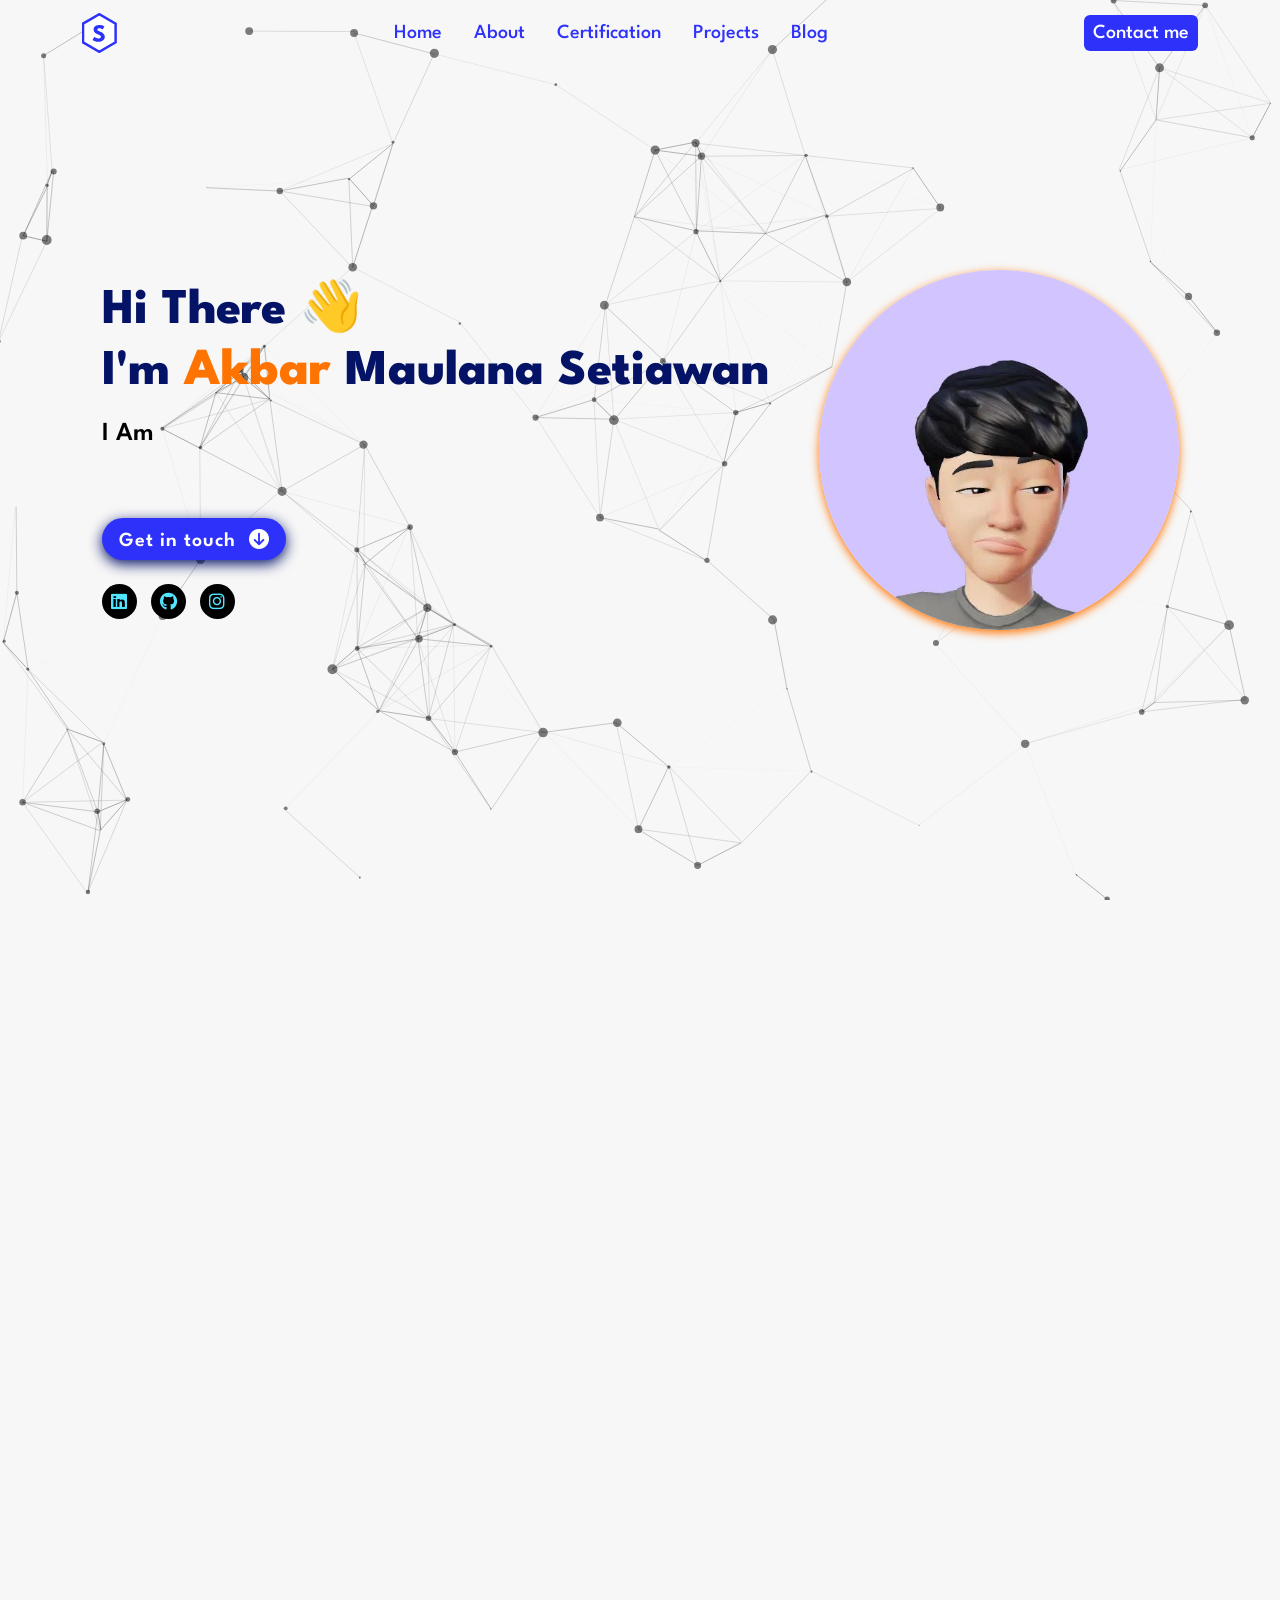
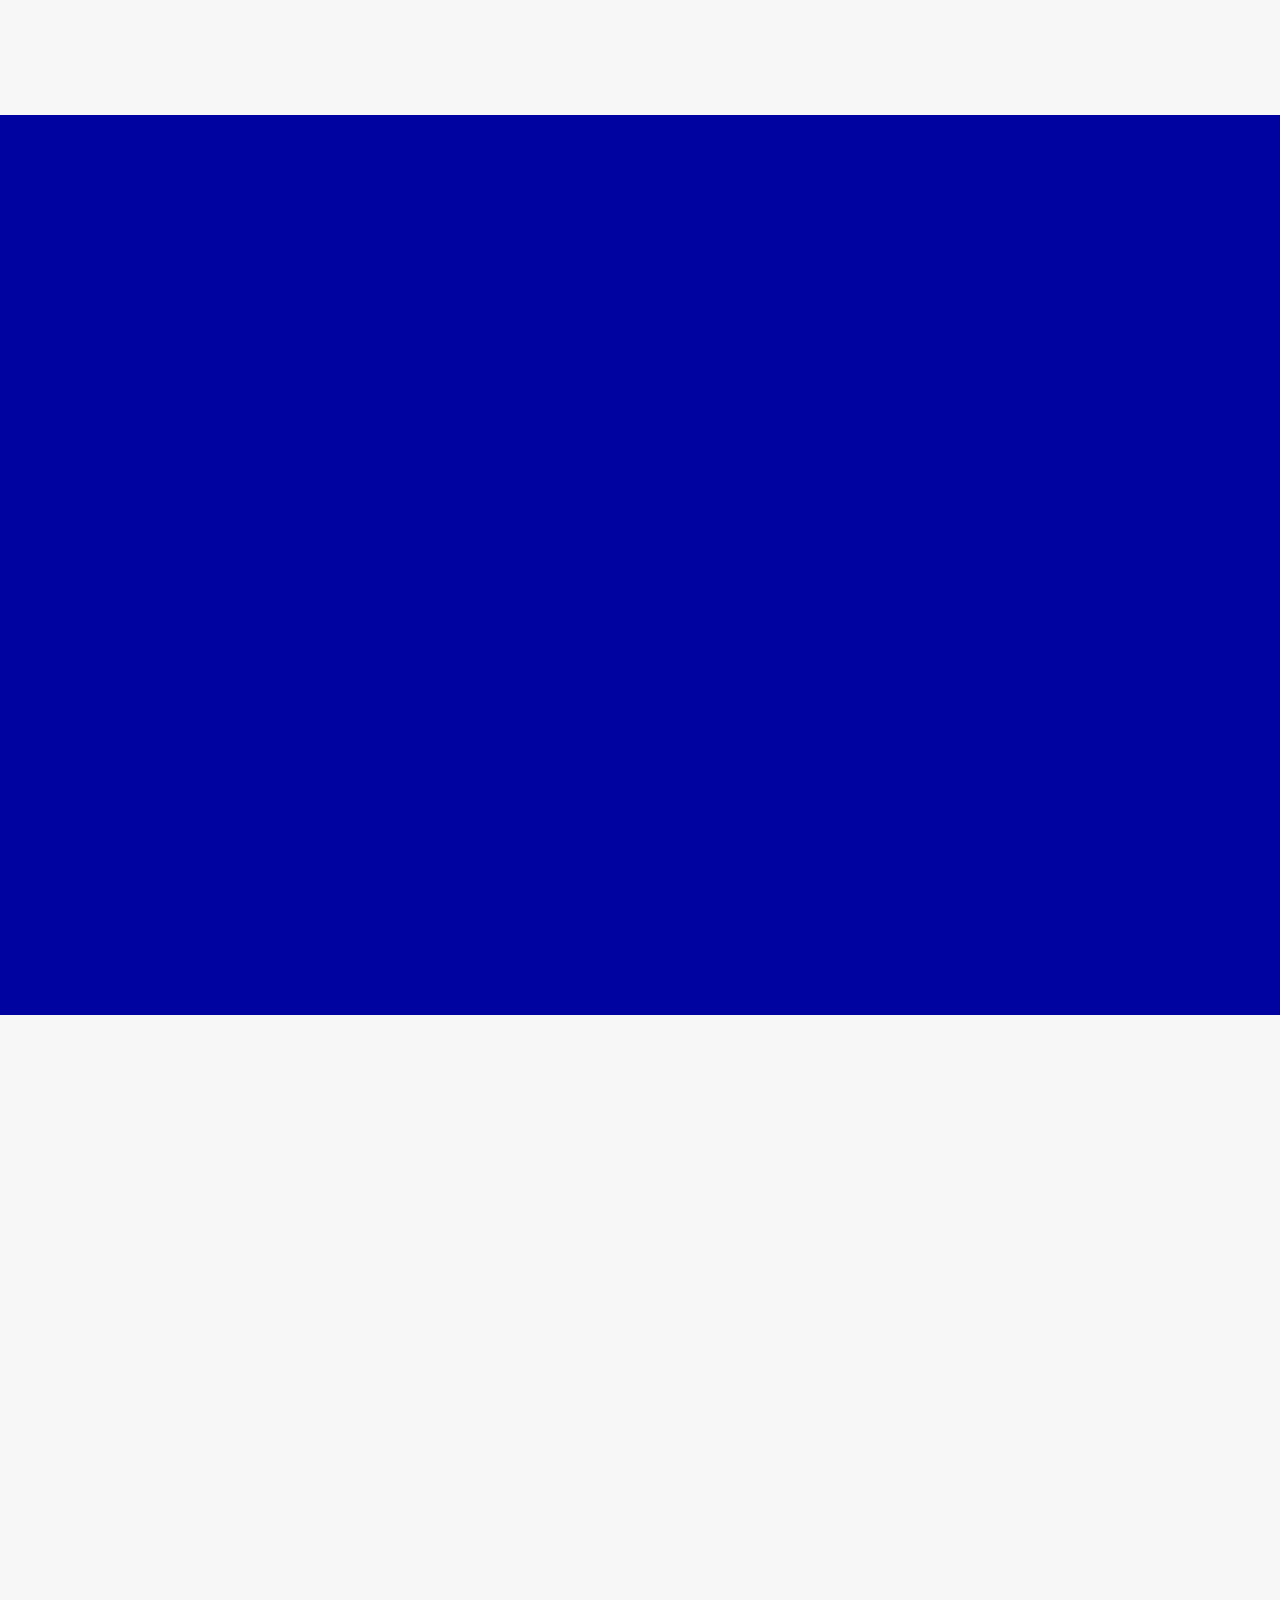
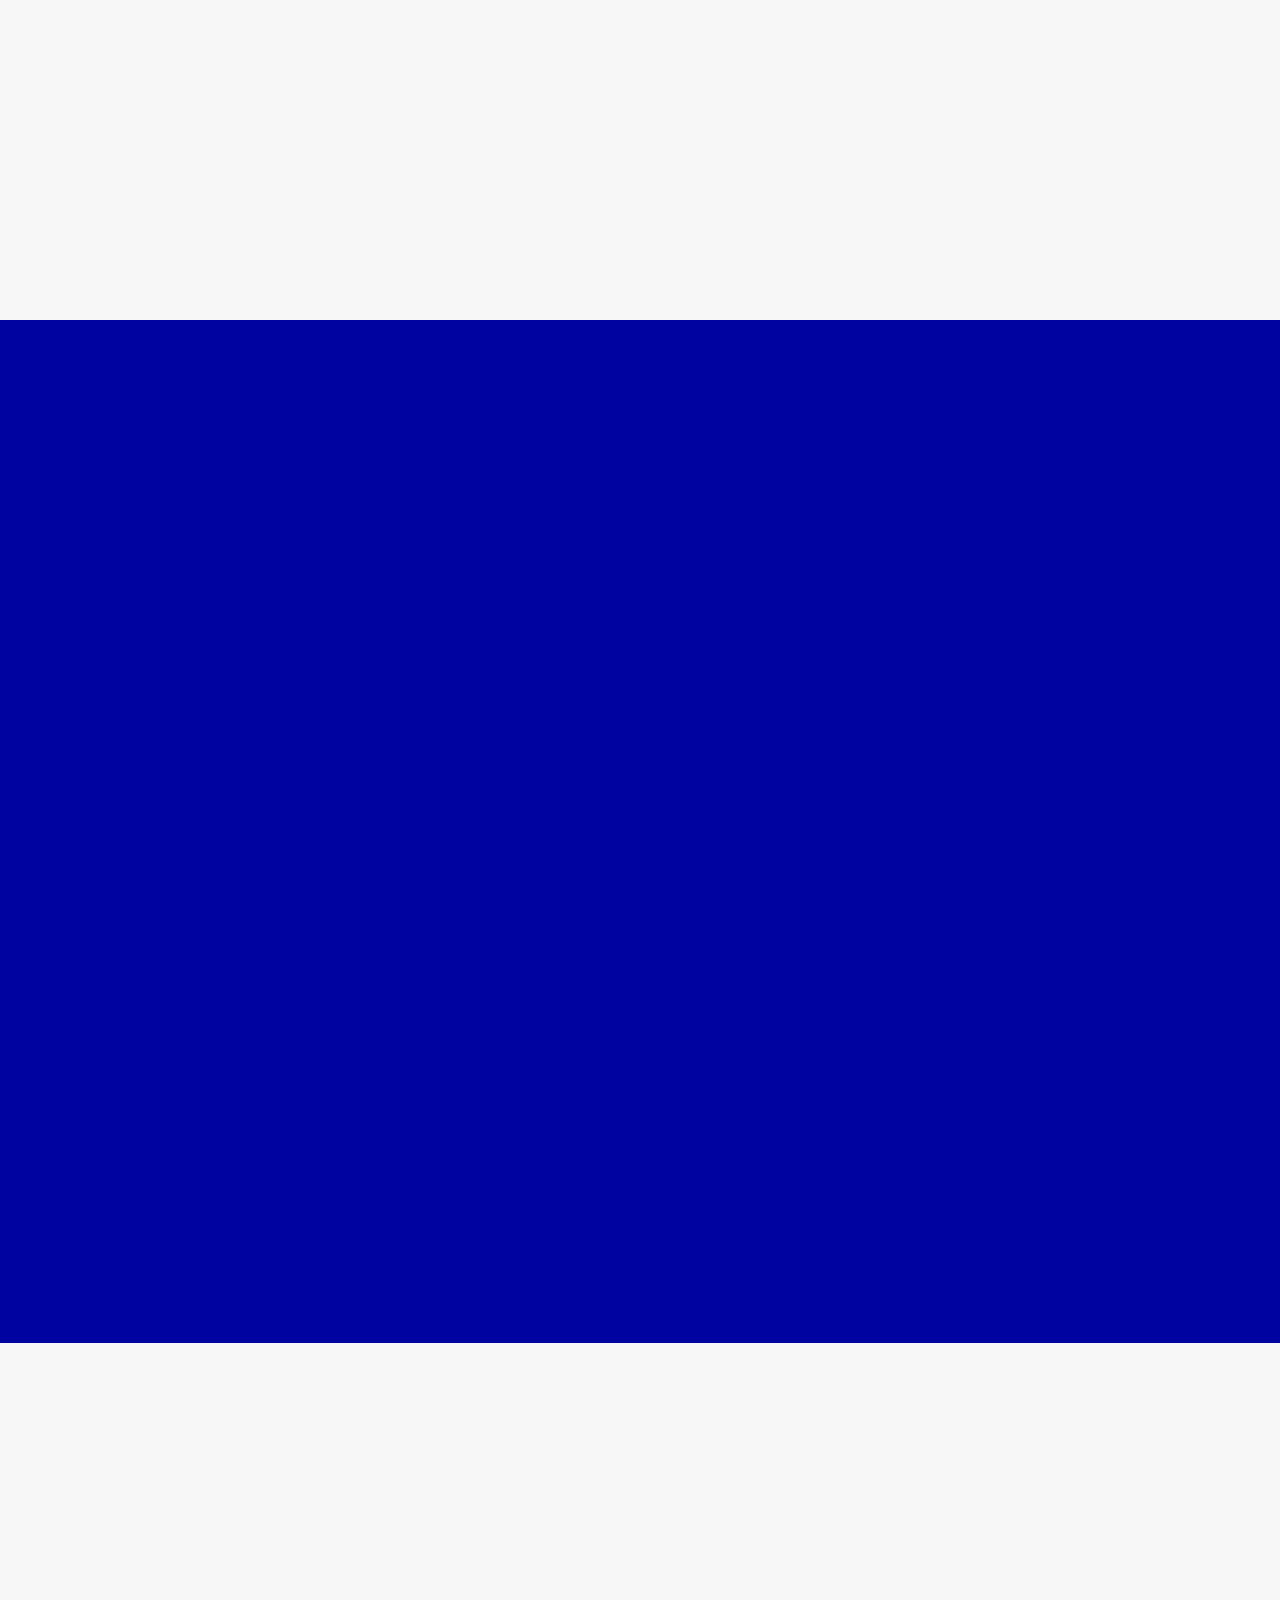
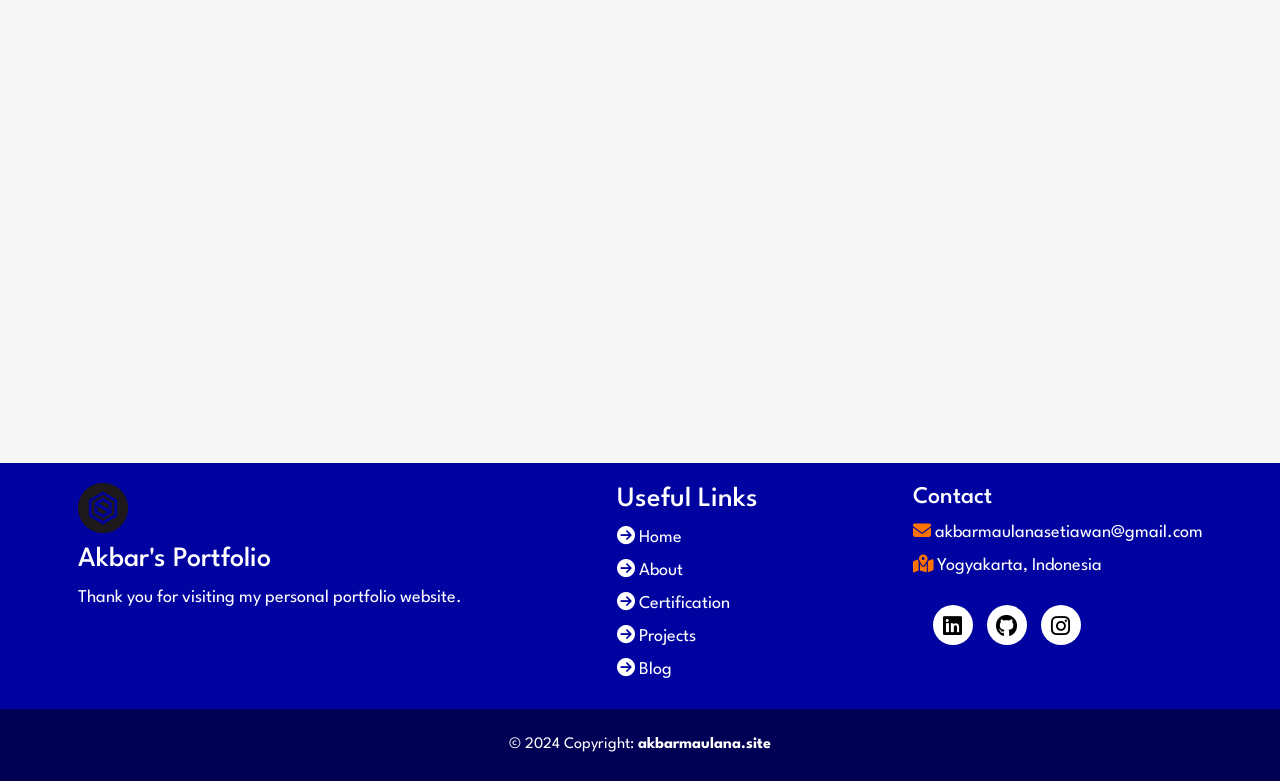
==== index.html @ 5c28ae02 "Add files via upload" ====
<!DOCTYPE html>
<html lang="en">
    <head>
        <meta charset="utf-8"/>
        <meta name="viewport" content="width=device-width, initial-scale=1"/>
        <meta
            name="keywords"
            content="AkbarStar, Akbar Maulana Setiawan, Akbar, portfolio, personal portfolio, portfolio design, portfolio website"/>
        <meta
            name="description"
            content="Welcome to Akbar's Portfolio. Front-End Web Developer, Back-End Web Developer, and Content Creator"/>
        <link
            href="https://cdn.jsdelivr.net/npm/bootstrap@5.3.0-alpha1/dist/css/bootstrap.min.css"
            rel="stylesheet"
            integrity="sha384-GLhlTQ8iRABdZLl6O3oVMWSktQOp6b7In1Zl3/Jr59b6EGGoI1aFkw7cmDA6j6gD"
            crossorigin="anonymous"/>
        <link rel="stylesheet" href="style.css"/>
        <link
            rel="stylesheet"
            href="https://cdnjs.cloudflare.com/ajax/libs/font-awesome/6.2.1/css/all.min.css"
            integrity="sha512-MV7K8+y+gLIBoVD59lQIYicR65iaqukzvf/nwasF0nqhPay5w/9lJmVM2hMDcnK1OnMGCdVK+iQrJ7lzPJQd1w=="
            crossorigin="anonymous"
            referrerpolicy="no-referrer"/>
        <link rel="stylesheet" href="https://unpkg.com/aos@next/dist/aos.css"/>
        <link id="favicon" rel="shortcut icon" href="./assets/img/sdcicon.svg"/>
        <title>Akbar Maulana Setiawan</title>
    </head>
    <body class="click-trigger">
        <nav
            class="navbar d-flex w-100 position-fixed navbar-expand-lg navbar-light bg-transparent">
            <div class="container">
                <a class="navbar-brand" href="">
                    <svg
                        id="icon-bg"
                        width="40"
                        height="40"
                        viewbox="0 0 486 486"
                        xmlns="http://www.w3.org/2000/svg">
                        <path
                            id="icon-st"
                            d="M12.5 128.717L210.444 14.4338L408.388 128.717V357.283L210.444 471.566L12.5 357.283V128.717Z"
                            stroke="#2D31FA"
                            stroke-width="30"/>
                        <path
                            id="icon-s"
                            d="M207.6 144.4C219.9 144.4 230.65 145.75 239.85 148.45C249.05 151.15 256.45 154 262.05 157C267.65 160 271.05 162 272.25 163L250.65 199.15C249.05 197.95 246.3 196.2 242.4 193.9C238.6 191.6 234.05 189.55 228.75 187.75C223.55 185.95 218.1 185.05 212.4 185.05C204.7 185.05 198.45 186.45 193.65 189.25C188.95 191.95 186.6 196 186.6 201.4C186.6 205.1 187.85 208.45 190.35 211.45C192.95 214.35 196.85 217.15 202.05 219.85C207.35 222.45 214.05 225.3 222.15 228.4C229.55 231.1 236.5 234.3 243 238C249.5 241.7 255.2 246.1 260.1 251.2C265.1 256.2 269.05 262 271.95 268.6C274.85 275.2 276.3 282.7 276.3 291.1C276.3 301.1 274.25 309.8 270.15 317.2C266.05 324.5 260.45 330.55 253.35 335.35C246.35 340.15 238.35 343.7 229.35 346C220.45 348.4 211.2 349.6 201.6 349.6C188 349.6 175.8 348.05 165 344.95C154.3 341.85 145.65 338.5 139.05 334.9C132.45 331.3 128.5 328.9 127.2 327.7L149.55 290.05C150.75 290.95 153.05 292.4 156.45 294.4C159.95 296.4 164.2 298.5 169.2 300.7C174.2 302.8 179.5 304.6 185.1 306.1C190.8 307.6 196.4 308.35 201.9 308.35C211.1 308.35 218 306.6 222.6 303.1C227.2 299.5 229.5 294.8 229.5 289C229.5 284.7 228.05 280.85 225.15 277.45C222.25 274.05 217.9 270.85 212.1 267.85C206.3 264.75 199.05 261.5 190.35 258.1C181.65 254.6 173.5 250.35 165.9 245.35C158.4 240.35 152.3 234.1 147.6 226.6C142.9 219.1 140.55 209.8 140.55 198.7C140.55 187.6 143.65 178 149.85 169.9C156.15 161.7 164.4 155.4 174.6 151C184.9 146.6 195.9 144.4 207.6 144.4Z"
                            fill="#2D31FA"/>
                    </svg>
                </a>

                <button
                    class="navbar-toggler position-relative collapsed"
                    type="button"
                    data-bs-toggle="collapse"
                    data-bs-target="#navbarNav"
                    aria-controls="navbarNav"
                    aria-expanded="false"
                    aria-label="Toggle navigation">
                    <span class="toggler-icon d-block top-bar"></span>
                    <span class="toggler-icon d-block middle-bar"></span>
                    <span class="toggler-icon d-block bottom-bar"></span>
                </button>
                <div class="collapse navbar-collapse" id="navbarNav">
                    <ul class="navbar-nav mx-auto">
                        <li class="nav-item mx-2">
                            <a class="nav-link" href="#home">Home</a>
                        </li>
                        <li class="nav-item mx-2">
                            <a class="nav-link" href="#about">About</a>
                        </li>
                        <li class="nav-item mx-2">
                            <a class="nav-link" href="#certification">Certification</a>
                        </li>
                        <li class="nav-item mx-2">
                            <a class="nav-link" href="#project">Projects</a>
                        </li>
                        <li class="nav-item mx-2">
                            <a class="nav-link" target="_blank" href="https://blog.akbarmaulana.site">Blog</a >
                        </li>
                    </ul>
                    <form>
                        <a
                            class="btn"
                            href="mailto:akbarmaulanasetiawan@gmail.com"
                            rel="noopener noreferrer"
                            target="_blank"
                            type="button">Contact me</a>
                    </form>
                </div>
            </div>
        </nav>

        <section class="home d-flex position-relative align-items-center justify-content-center" id="home">
            <div id="particles-js" class="position-absolute"></div>
            <div class="content d-flex flex-wrap flex-row">
                <div class="intro">
                    <h2>
                        Hi There 👋<br/>
                        I'm
                        <span>Akbar</span>
                        Maulana Setiawan
                    </h2>
                    <p>I Am
                        <span class="typing-text"></span></p>
                    <a href="#contact" class="btn mt-5 mb-0">
                        <span>Get in touch</span>
                        <i class="fas fa-arrow-circle-down"></i>
                    </a>
                    <div class="socials mt-4 position-relative">
                        <ul class="social-icons my-0 px-0">
                            <li class="d-inline-block">
                                <a
                                    class="linkedin d-inline-block"
                                    aria-label="LinkedIn"
                                    href="https://youtube.com/@gamingakbar9125?si=6J8LhpFQAC83Gn1B"
                                    target="_blank">
                                    <i class="fab fa-linkedin"></i>
                                </a>
                            </li>
                            <li class="d-inline-block">
                                <a
                                    class="github d-inline-block"
                                    aria-label="GitHub"
                                    href="https://github.com/Akbar-cuy"
                                    target="_blank">
                                    <i class="fab fa-github"></i>
                                </a>
                            </li>
                            <li class="d-inline-block">
                                <a
                                    class="instagram d-inline-block"
                                    aria-label="Instagram"
                                    href="https://www.instagram.com/akbarrr_31?igsh=NGNxaDczZTZqejBo&utm_source=qr"
                                    target="_blank">
                                    <i class="fab fa-instagram"></i>
                                </a>
                            </li>
                        </ul>
                    </div>
                </div>
                <div class="image">
                    <img draggable="false" src="avatar.jpg" alt=""/>
                </div>
            </div>
        </section>

        <section class="about" id="about">
            <div class="container d-flex flex-column">
                <div class="title" data-aos="fade-down" data-aos-duration="1000">
                    <h2 class="text-center">
                        <i class="fas fa-user-alt"></i>
                        About
                        <span>Me</span>
                    </h2>
                </div>
                <div class="content d-flex align-items-center justify-content-center ">
                    <div class="image" data-aos="fade-right" data-aos-duration="1000">
                        <img src="saya.jpg" draggable="false"/>
                    </div>
                    <div class="intro" data-aos="fade-left" data-aos-duration="1000">
                        <h3>I'm Akbar</h3>
                        <span class="tagline">Front-End Web Developer</span>
                        <p>
                            Now, I'm 18 years old. I'm based in Yogyakarta, Indonesia. I'm graduated from
                            Turi 1 state high school in science. I'm very passionate about improving my
                            coding skills, UI/UX Design & developing websites. I'm working for myself and
                            freelancing to improve my skills. I like creating interactive websites.
                        </p>
                        <div class="hire-me">
                            <p>
                                <span>
                                    <i class="fa fa-envelope"></i>
                                    Email :
                                </span>
                                akbarmaulanasetiawan@gmail.com
                            </p>
                            <p>
                                <span>
                                    <i class="fa fa-map-marked"></i>
                                    Place :
                                </span>
                                Yogyakarta, Indonesia
                            </p>
                        </div>
                        <div class="cv-btn d-flex flex-column">
                            <a href="#skills" class="btn btn-outline-primary">
                                <span>Skills & Abilitties</span>
                                <i class="fas fa-arrow-circle-down"></i>
                            </a>
                            <a href="#" class="btn btn-outline-primary">
                                <span>Download CV</span>
                                <i class="fas fa-download"></i>
                            </a>
                        </div>
                    </div>
                </div>

            </div>
            <div class="skills d-flex flex-column" id="skills">
                <div class="container d-flex flex-column">
                    <div class="title" data-aos="fade-down" data-aos-duration="1000">
                        <h2>
                            <i class="fas fa-laptop-code"></i>
                            Skills & Abilitties
                        </h2>
                    </div>
                    <div
                        class="box d-flex flex-column align-items-center justify-content-center"
                        data-aos="fade-left"
                        data-aos-duration="1000">
                        <h3>Front-End Web
                            <span>Developer</span></h3>
                        <div class="image">
                            <img draggable="false" src="icons8-html5.svg" alt="HTML5"/>
                            <img draggable="false" src="icons8-css3.svg" alt="CSS3"/>
                            <img draggable="false" src="icons8-javascript.svg" alt="JS"/>
                            <img
                                draggable="false"
                                src="icons8-nodejs.svg"
                                alt="Node-JS"/>
                            <img
                                draggable="false"
                                src="icons8-bootstrap.svg"
                                alt="Bootstrap"/>
                            <img
                                draggable="false"
                                src="icons8-sublime-text-new-logo.svg"
                                alt="Sublime-text"/>
                            <img
                                draggable="false"
                                src="icons8-vs-code.svg"
                                alt="VSCode"/>
                            <img draggable="false" src="icons8-github.svg" alt="Github"/>
                        </div>
                    </div>
                    <div class="box" data-aos="fade-right" data-aos-duration="1000">
                        <h3>UI/UX
                            <span>Designer</span></h3>
                        <div class="image">
                            <img draggable="false" src="icons8-figma.svg" alt="Figma"/>
                            <img draggable="false" src="icons8-sketch-50.png" alt="Sketch"/>
                        </div>
                    </div>
                    <div class="box" data-aos="fade-left" data-aos-duration="1000">
                        <h3>Content
                            <span>Creator</span></h3>
                        <div class="image">
                            <img
                                draggable="false"
                                src="icons8-ig-48.png"
                                alt="instagram"/>
                            <img
                                draggable="false"
                                src="icons8-youtube.svg"
                                alt="Youtube"/>
                            <img draggable="false" src="icons8-tiktok-50 (1).png" alt="Tiktok"/>
                        </div>
                    </div>
                </div>
            </div>
        </section>
        <section
            class="certification d-flex flex-column align-items-center justify-content-center"
            id="certification">
            <div class="title" data-aos="fade-down" data-aos-duration="1000">
                <h2 class="text-center">
                    <i class="fa fa-certificate"></i>
                    Pacar gwe
                </h2>
            </div>
            <div class="content d-flex flex-wrap justify-content-center">
                <div class="box" data-aos="zoom-in" data-aos-duration="2000"> <img
                    draggable="false" src="lisa2.jpg" alt=""/>
                    <div class="description"> <h3>  </h3> <p> <span></span> </p> </div> </div>
                    <div class="box" data-aos="zoom-in" data-aos-duration="2000"> <img
                        draggable="false" src="liSA.jpg" alt=""/>
                        <div class="description"> <h3>  </h3> <p> <span></span> </p>  </div> </div>
                <!-- <div class="box" data-aos="zoom-in" data-aos-duration="2000"> <img
                draggable="false" src="assets/img/certification/uiux skillsacademy.jpg" alt=""/>
                <div class="description"> <h3> Designing the visual appearance of the website
                (UI Design) with Figma for website designers </h3> <p>By <span>Skill Academy x
                Prakerja</span> </p> <div class="credentials"> <a target="_blank"
                href="https://skillacademy.com/sertifikat/9Y4A6M5YDSZ72E"> view credentials <i
                class="fas fa-angle-right"></i> </a> </div> </div> </div> -->
            </div>
            <div class="loadmore-btn my-5" data-aos="fade-down">
                <a href="#certifications" class="btn btn-outline-primary">Load More
                </a>
            </div>
        </section>

        <section class="project " id="project">
            <div
                class="container d-flex flex-wrap justify-content-center align-items-center">
                <div class="title" data-aos="fade-down" data-aos-duration="1000">
                    <h2 class="text-center">
                        <i class="fa fa-laptop-code"></i>
                        School</h2>
                </div>
                <div
                    class="content d-flex flex-row flex-wrap align-items-center justify-content-center"
                    data-aos="fade-down">
                    <div class="cards"> <img draggable="false"
                        src="school2.jpg" alt=""/> <div class="container"> <div
                        class="tag"> <h3>Form Website</h3> <h5>HTML & CSS</h5> </div> <div class="desc">
                        <p> This is my first project. I Learn in freecodecamp to make form website using
                        HTML & CSS </p> <div class="btns d-flex justify-content-sm-around">
                        </div>
                    </div>
                 </div>
             </div>
             <div class="cards"> <img draggable="false"
                src="sma.jpg" alt=""/> <div class="container"> <div
                class="tag"> <h3>Form Website</h3> <h5>HTML & CSS</h5> </div> <div class="desc">
                <p> This is my first project. I Learn in freecodecamp to make form website using
                HTML & CSS </p> <div class="btns d-flex justify-content-sm-around"> </div> </div> </div> </div>
                <div class="cards"> <img draggable="false"
                    src="kuliah1.jpg" alt=""/> <div class="container"> <div
                    class="tag"> <h3>Form Website</h3> <h5>HTML & CSS</h5> </div> <div class="desc">
                    <p> This is my first project. I Learn in freecodecamp to make form website using
                    HTML & CSS </p> <div class="btns d-flex justify-content-sm-around"></div> </div> </div> </div> 
                    <!-- <div class="cards"> <img draggable="false"
                    src="/assets/img/project/form.png" alt=""/> <div class="container"> <div
                    class="tag"> <h3>Form Website</h3> <h5>HTML & CSS</h5> </div> <div class="desc">
                    <p> This is my first project. I Learn in freecodecamp to make form website using
                    HTML & CSS </p> <div class="btns d-flex justify-content-sm-around"> <a
                    href="https://septiandwica.github.io/Survey-Form/" class="btn" target="_blank">
                    <i class="fas fa-eye"></i> Demo</a > <a
                    href="https://github.com/Septiandwica/Survey-Form" class="btn" target="_blank">
                    <i class="fas fa-code"></i>Code</a > </div> </div> </div> </div> -->
                </div>
                <div class="viewall-btn d-flex my-5 ">
                    <a href="#project" class=" btn btn-outline-light" data-aos="fade-down">
                        <span>View All</span>
                        <i class="fas fa-angle-right"></i>
                    </a>
                </div>
            </div>
        </section>

        <section
            id="contact"
            class="contact d-flex flex-column align-items-center justify-content-center text-center">
            <h2 class="title" data-aos="fade-down" data-aos-duration="1000">Get In
                <span>Touch</span></h2>
            <p data-aos="fade-down" data-aos-duration="1000">Although I’m not currently
                looking for any new opportunities, my inbox is always open. Whether you have a
                question or just want to say hi, I’ll try my best to get back to you!</p>
            <a
                data-aos="fade-down"
                data-aos-duration="1000"
                class="email-link btn btn-outline-primary"
                href="mailto:akbarmaulanasetiawan@gmail.com"
                rel="noopener noreferrer"
                target="_blank">Say Hello
                <i class="fa fa-envelope"></i>
            </a>
        </section>

        <footer id="footer" class="footer d-flex flex-column">
            <div class="top d-flex justify-content-sm-around">
                <div class="content  d-flex flex-column">
                    <img src="sdc-pngrepo-com.png" alt="sdcicon">
                    <h3>Akbar's Portfolio</h3>
                    <p>Thank you for visiting my personal portfolio website.</p>
                </div>
                <div class="content d-flex flex-column ">
                    <h3>Useful Links</h3>
                    <a href="#home">
                        <i class="fa fa-arrow-circle-right"></i>
                        Home</a>
                    <a href="#about">
                        <i class="fa fa-arrow-circle-right"></i>
                        About</a>
                    <a href="#certification">
                        <i class="fa fa-arrow-circle-right"></i>
                        Certification</a>
                    <a href="#project">
                        <i class="fa fa-arrow-circle-right"></i>
                        Projects</a>
                    <a href="https://blog.akbarmaulana.site">
                        <i class="fa fa-arrow-circle-right"></i>
                        Blog</a>
                </div>
                <div class="content  d-flex flex-column">
                    <h4>Contact</h4>
                    <a
                        href="mailto:akbarmaulanasetiawan@gmail.com"
                        rel="noopener noreferrer"
                        target="_blank">
                        <i class="fas fa-envelope"></i>
                        akbarmaulanasetiawan@gmail.com</a>
                    <a>
                        <i class="fas fa-map-marked-alt"></i>
                        Yogyakarta, Indonesia
                    </a>
                    <div class="socials">
                        <a
                            href="https://youtube.com/@gamingakbar9125?si=6J8LhpFQAC83Gn1B"
                            class="fab fa-linkedin"
                            aria-label="LinkedIn"
                            target="_blank"></a>
                        <a
                            href="https://github.com/Akbar-cuy"
                            class="fab fa-github"
                            aria-label="GitHub"
                            target="_blank"></a>
                        <a
                            href="https://www.instagram.com/akbarrr_31?igsh=NGNxaDczZTZqejBo&utm_source=qr"
                            class="fab fa-instagram"
                            aria-label="Instagram"
                            target="_blank"></a>
                    </div>
                </div>
            </div>
            <div class="bottom">
                <div class="text-center p-4">
                    © 2024 Copyright:
                    <a class="text-reset fw-bold" href="https://akbarmaulana.site/">akbarmaulana.site</a>
                </div>
            </div>
        </footer>

        <!-- cdn script js-->
        <script
            src="https://cdnjs.cloudflare.com/ajax/libs/typed.js/2.0.5/typed.min.js"
            integrity="sha512-1KbKusm/hAtkX5FScVR5G36wodIMnVd/aP04af06iyQTkD17szAMGNmxfNH+tEuFp3Og/P5G32L1qEC47CZbUQ=="
            crossorigin="anonymous"
            referrerpolicy="no-referrer"></script>
        <script
            src="https://cdn.jsdelivr.net/npm/bootstrap@5.3.0-alpha1/dist/js/bootstrap.bundle.min.js"
            integrity="sha384-w76AqPfDkMBDXo30jS1Sgez6pr3x5MlQ1ZAGC+nuZB+EYdgRZgiwxhTBTkF7CXvN"
            crossorigin="anonymous"></script>
        <script
            src="https://code.jquery.com/jquery-3.6.3.js"
            integrity="sha256-nQLuAZGRRcILA+6dMBOvcRh5Pe310sBpanc6+QBmyVM="
            crossorigin="anonymous"></script>
        <script src="https://unpkg.com/scrollreveal"></script>
        <script src="https://unpkg.com/aos@next/dist/aos.js"></script>

        <!-- main script js -->
        <script src="particle.js"></script>
        <script src="app.js"></script>
        <script src="script.js"></script>
    </body>
</html>
---- style.css ----
@import url('https://fonts.googleapis.com/css2?family=League+Spartan:wght@400;500;600;800;900&display=swap');

:root{
  --display: #f7f7f7;
  --light: #fff;
  --dark: #000;
  --danger: #ff7300;
  --primary: #2D31FA;
  --second: #051367;
  --second-light: #00073a;
  --third: #5D8BF4;
  --true: #52e5ff;
}

body{
  font-family: 'League Spartan';
  background: var(--display) ;
}

html {
  overflow-x: hidden;
}
html::-webkit-scrollbar {
  width: 8px;
}
html::-webkit-scrollbar-track {
  background: var(--true);
}
html::-webkit-scrollbar-thumb {
  background: var(--danger);
}



.navbar{
  z-index: 15;
  font-weight: 500;
  font-size: 20px;
  justify-content: space-around;
}
.nav-link:hover{
  color: var(--primary);
}
.nav-link{
  color: var(--primary);
}
.navbar-brand #icon-bg{
  fill: var(--light);
}
.navbar-brand #icon-bg:hover{
  fill : var(--true);
}

.navbar-toggler{
  width: 20px;
  height: 20px;
  transition: .5s ease-in-out;
}

.navbar-toggler,
.navbar-toggler:focus,
.navbar-toggler:active,
.toggler-icon:focus{
  outline: none;
  box-shadow: none;
  border: 0;
}
.navbar-toggler span {
  margin: 0;
  padding: 0;
}

.toggler-icon {
  position: absolute;
  height: 4px;
  width: 28px;
  background: var(--second);
  border-radius: 2px;
  opacity: 1;
  left: 0;
  transform: rotate(0deg);
  transition: .25s ease-in-out;
}

.toggler-icon .middle-bar{
  margin-top: 0px;
}


.navbar-toggler .top-bar{
  margin-top: 0px;
  transform: rotate(135deg);
}
.navbar-toggler .middle-bar{
  opacity: 0;
  filter: alpha(opacity=0);
}

.navbar-toggler .bottom-bar{
  margin-top: 0px;
  transform: rotate(-135deg);
}

.navbar-toggler.collapsed .top-bar{
  margin-top: -10px;
  transform: rotate(0deg);
}

.navbar-toggler.collapsed .middle-bar{
  opacity: 1;
  filter: alpha(opacity=100);
}

.navbar-toggler.collapsed .bottom-bar{
  margin-top: 10px;
  transform: rotate(0deg);
}

form .btn{
  font-size: 20px;
  padding:2px 8px;
  font-weight: 500;
  color: var(--light);
  background: var(--primary);
}
.btn:hover{
  background: var(--second);
  color: var(--light);
}

.navbar-color{
  background: var(--light);
  transition: all ease-in-out .2s;
}
.bg-transparent{
  transition: all ease-in-out .2s;
}



/* home */
.home {
  min-height: 100vh;
  flex-direction: row;
}
.home #particles-js {
  height: 100%;
  width: 100%;
}

.home .content {
  z-index: 1;
  padding-top: 0;
  justify-content: center;
  align-items: center;
}

.home .content .image{
  margin-left: 50px;
}
.home .content .image img {
  width: 360px;

  border-radius: 50%;
  box-shadow: 0 3px 10px var(--danger);
  cursor: pointer;
}
.home .content .image img:hover{
  width: 380px;
  transition: .5s;
  box-shadow: 0 6px 20px var(--danger);
}

.home .content .intro h2 {
  color: var(--second);
  font-size: 50px ;
  font-weight: 800;
}
.home .content .intro h2 span {
  font-size: 52px;
  font-weight: 800;
  color: var(--danger);
}
.home .content .intro p {
  font-size: 26px;
  color: var(--dark);
  font-weight: 600;
}
.home .content .intro p span {
  font-size: 28px;
  color: var(--second);
  font-weight: 600;
}
.home .btn {
  line-height: 0;
  padding: 10px 16px;
  border-radius: 35px;
  transition: 0.5s;
  color: var(--light);
  background: var(--primary);
  box-shadow: 0px 4px 14px var(--second);
}

.home .btn span {
  font-weight: 600;
  font-size: 20px;
  letter-spacing: 1px;
}
.home .btn i {
  margin-left: 9px;
  font-size: 20px;
  transition: 0.5s;
}
.home .btn:hover {
  background: var(--second);
}
.home .btn:hover i {
  transform: translateX(6px);
}

.socials .social-icons {
  list-style: none;
}

.social-icons a {
  font-size: 18px;
  width: 35px;
  height: 35px;
  text-align: center;
  margin-right: 10px;
  border-radius: 100%;
  line-height: 40px;
  color: var(--true);
  background-color: var(--dark);
  -webkit-transition: all 0.2s linear;
  -o-transition: all 0.2s linear;
  transition: all 0.2s linear;
}

.social-icons a:active,
.social-icons a:focus,
.social-icons a:hover {
  color: var(--light);
  background-color: var(--primary);
}

.social-icons a.github:hover,
.social-icons a.linkedin:hover,
.social-icons a.instagram:hover {
  background-color: var(--dark);
}



/* home responsive */
@media screen and (max-width: 1024px) {
  .home .content{
    margin: 90px 10px 30px 10px;
  }
  .home .content .image {
    margin: 60px 0px 40px 0px;
  }
  .home .content .image img {
    width: 340px;
  }
  .home .content .image img:hover{
    width: 360px;
  }
  .home{
    flex-direction: column;
  }
}
@media screen and (max-width: 645px) {
  
  .home .content .image img {
    width: 280px;
  }
  .home .content .image img:hover{
    width: 290px;
  }
  .home .content .intro h2 {
    font-size: 45px;
  }
  .home .content .intro h2 span {
    font-size: 46px;
  }
  .home .content .intro p {
    font-size: 24px;
  }
  .home .content .intro p span {
    font-size: 25px;
  }
}


/* About Section */
.about {
  min-height: 100vh;
}

.about .container .title h2 {
  font-size: 40px ;
  padding-top: 100px;
  font-weight: 800;
  margin-bottom: 40px;
}
.about .container .title i{
  font-size: 36px;
}
.about .container .title h2 span {
  color: var(--primary);
}
.about .container {
  height: 100%;;
  margin-bottom: 40px;
}
.about .container .content{
  margin: 40px 0 40px 0;
  flex-direction: row;
}

.about .container .content .image img {
  width: 380px;
  box-shadow: 0 3px 20px var(--second);
  cursor: pointer;
  border-radius: 50%;
  mix-blend-mode: luminosity;
}
.about .container .content .image:nth-child(1) img:hover{
  animation: profile-animation 8s ease-in-out infinite;
  box-shadow: 0 5px 40px var(--second);
  mix-blend-mode: normal;
}

@keyframes profile-animation {
  0%{
    border-radius: 50% 40% 30% 70% / 60% 30% 70% 40% ;
  }
  50%{
    border-radius: 30% 60% 70% 40% / 50% 60% 30% 60% ;
  }
  100%{
    border-radius: 60% 40% 30% 70% / 60% 30% 70% 40% ;
  }
} 

.about .container .content .intro{
  width: 40vw;
  margin-left: 80px;
  justify-content: center;
  color: var(--dark);
}
.about .container .content .intro h3 {
  font-size: 30px;
  font-weight: 700;
}
.about .container .intro .tagline{
  font-size: 22px;
  line-height: .5;
  font-weight: 600;
}
.about .container .content .intro p{
  padding-top: 22px;
  font-size: 18px;
  line-height: 1.2;
  text-align: justify;
}
.about .container .intro .hire-me span{
  color: var(--second);
  
}
.about .container .content .intro .hire-me p{
  font-size: 18px;

  margin: 9px;
}
.about .container .content .intro .cv-btn{
  width: 170px;
  margin-top: 20px;
}
.about .container .content .intro  .cv-btn .btn{
  margin: 10px 0px 10px 0px; 
  font-size: 16px;
  font-weight: 600;
  transition: .5s;
  line-height: 0;
  padding: 8px 0px;
  border-radius: 40px;
  box-shadow: 0px 2px 5px var(--second);
}
.about .container .content .intro .cv-btn .btn i{
  font-size: 18px;
  transition: .5s;
}
.about .container .content .intro .cv-btn .btn:hover {
  background: var(--second);
  color: var(--light);
}
.about .container .content .intro .cv-btn .btn:hover i {
  transform: translateX(8px);
  
}

.about .skills{
  background: #0003a0;
  color: var(--light);
  min-height: 100vh;
  align-items: center;
} 
.about .skills .container .title h2{
  font-size: 40px;
  text-align: center;
  margin-bottom: 60px;
}
.about .skills .container .title i{
  color: yellow;
  font-size: 36px;
}

.about .skills .container{
  justify-content: center;
}
.about .skills .container .box{
  border-radius: 20px;
  width: 100%;
  box-sizing: border-box;
  background:  #080255ec;
  color: var(--light);
  padding: 20px 8vh;
  margin-bottom: 30px;
}
.about .skills .container .box h3{
  font-size: 24px;
  font-weight: 500;
  letter-spacing: 2px;
  margin-bottom: 20px;
  text-align: center;
}

.about .skills .container .box span{
  color: yellow;
}

.about .skills .container .box .image{
  display: flex;
  align-items: center;
  justify-content: center;
  flex-wrap: wrap;
}
.about .skills .container .box .image img{
  width: 50px;
  box-sizing: border-box;
  background-color: #02033a;
  border-radius: 10px;
  padding: 5px;
  margin: 5px;
  transition: .5s;

}
.about .skills .container .box .image img:hover{
  background-color: var(--dark);
}

@media screen and (max-width: 1024px) {
  .about .container{
    margin-bottom: 90px;
  }
  .about .container .content{
    margin: 40px 0 40px 0;
    flex-direction: column;
  }
  .about .container .content .intro{
    width: 100%;
    margin: 40px 0px 0px 0px;
  }
  .about .container .content .image img {
    width: 300px;
  }
  .about .container .content .intro{
    margin-left: 30px;
  }
}
@media screen and (max-width: 645px) {
  .about .container .content .image img {
    width: 280px;
  }
  .about .container .content .intro{
    margin-left: 0px;
    width: 80%;
  }

}


/* Certification */
.certification{
  min-height: 100vh;
}
.certification .title h2{
  font-size: 40px ;
  font-weight: 800;
  margin-top: 120px;
} 
.certification .title i{
  color: var(--primary);
}
.certification .content{
  gap: 60px;
  margin: 40px 20px;
}
.certification .content .box{
  box-shadow: 0 0 20px var(--second);
  position: relative;
  height: 460px;
  width: 320px;
  border-radius: 5px;
  transition: 1s;
}
.certification .content .box:nth-child(3)~ .box{
  display: none;
  transition: 1s;
}
.certification .content .box img{
  border-radius: 5px 5px 0px 0px;
  width: 100%;
  object-fit: cover;
}
.certification .content .box .desc {
  text-align: center;
  margin-top: 30px;
}
.certification .content .box .desc h3{
  font-size: 20px;
}
.certification .content .box .desc p{
  font-size: 16px;
}
.certification .content .box .desc .credentials a{
  font-size: 16px;
  text-decoration: none;
  background: var(--primary);
  color: var(--light);
}
.certification .content .box .desc .credentials a:hover{
  background: var(--second);
}
.certification .loadmore-btn a{
  font-size: 18px;
  font-weight: 600;
  margin-bottom: 50px;
}



/* Project */
.project{
  min-height: 100vh;
  background: #0003a0;

}
.project .container .title h2{
  font-size: 40px ;
  padding-top: 120px;
  font-weight: 800;
  color: var(--light);
} 
.project .container .title i{
  color: var(--danger);
  font-size: 38px;
}

.project .container .content{
  margin: 0px;
}


.project .container .content .cards {
  border-radius: 5px;
  position: relative;
  height: 290px;
  overflow: hidden;
  flex: 1 1 400px;
  cursor: pointer;
  margin: 20px;
}
.project .container .content .cards img {
  width: 100%;
  height: 100%;
  object-fit: cover;
}

.project .container .content .cards .desc-content {
  height: 100%;
  width: 100%;
  position: absolute;
  top: 70%;
  background: var(--display);
  transition: .8s;
}
.project .container .content .cards .desc-content .tag,
.project .container .content .cards .desc-content .desc{
  margin-left: 10px;
}


.project .container .content .cards .desc-content .tag {
  height: 90px;
}
.project .container .content .cards .desc-content .tag h3 {
  font-size: 24px;
  margin-top: 20px;
  font-weight: 600;
}
.project .container .content .cards .desc-content .tag h5{
  color: var(--danger); 
  font-weight: 600;
  font-size: 18px;
}
.project .container .content .cards:hover .desc-content {
  top: 25%;
}
.project .container .content .desc p {
  font-size: 16px;
}
.project .container .content .desc .btns {
  width: 100%;
}
.project .container .content .desc .btns .btn {
  line-height: 0;
  padding: 5px 10px;
  border-radius: 5px;
  font-size: 16px;
  letter-spacing: 1.5px;
  color: var(--light);
  background: var(--third);
}
.project .container .content .desc .btns .btn:hover {
  background: var(--primary);
  transform: scale(.95);
}
.project .container .viewall-btn .btn{
  font-size: 18px;
  text-align: center;
  font-weight: 600;
  margin-bottom: 50px;
}

.project .container .viewall-btn .btn:hover {
  background: var(--light);
  color: var(--dark);
}
.project .container .viewall-btn .btn:hover i {
  transform: translateX(5px);
  transition: .5s;
}


/* contact */
.contact{
  height: 80vh;
}


.contact p{
  max-width: 650px;
  font-size: 20px;
  margin: 40px;
}
.contact a{

  font-size: 20px;
}

.contact h2{
  font-size: 40px;
  font-weight: 800;

}
.contact h2 span{
  color: var(--primary);
}



/* footer */
footer{
  height: 100%;
}

footer .top{
  background: #0003a0;
}

footer .bottom{
  background: #000155;
  color: var(--light);
}
footer .bottom a{
  text-decoration: none;
}
footer .content{
    margin: 20px;
    text-decoration: none;
    color: var(--light);
}
footer .content img{
  width: 50px;
  margin-bottom: 10px;
}
footer .content:nth-child(3) a i{
  color: var(--danger);
}
footer .content a, 
footer .content p{
  text-decoration: none;
  color: var(--light);
  margin-bottom: 6px;
  font-size: 18px;
}footer .content a:hover{
  color: var(--danger);
}

footer .content .socials{
  margin: 20px;
}

footer .content .socials a{
  font-size: 22px;
  width: 40px;
  height: 40px;
  text-align: center;
  margin-right: 10px;
  border-radius: 100%;
  display: inline-block;
  line-height: 42px;
  color: var(--dark);
  background-color: var(--light);
  -webkit-transition: all 0.2s linear;
  -o-transition: all 0.2s linear;
  transition: all 0.2s linear;
}

footer .content .socials a:active,
footer .content .socials a:focus,
footer .content .socials a:hover {
  background-color: var(--danger);
  color: var(--second-light);
}

footer .content .socials a.github:hover,
footer .content .socials a.linkedin:hover,
footer .content .socials a.instagram:hover {
  background-color: var(--dark);
}


@media screen and (max-width: 860px) {
  footer .top{
    flex-direction: column;
  }
}
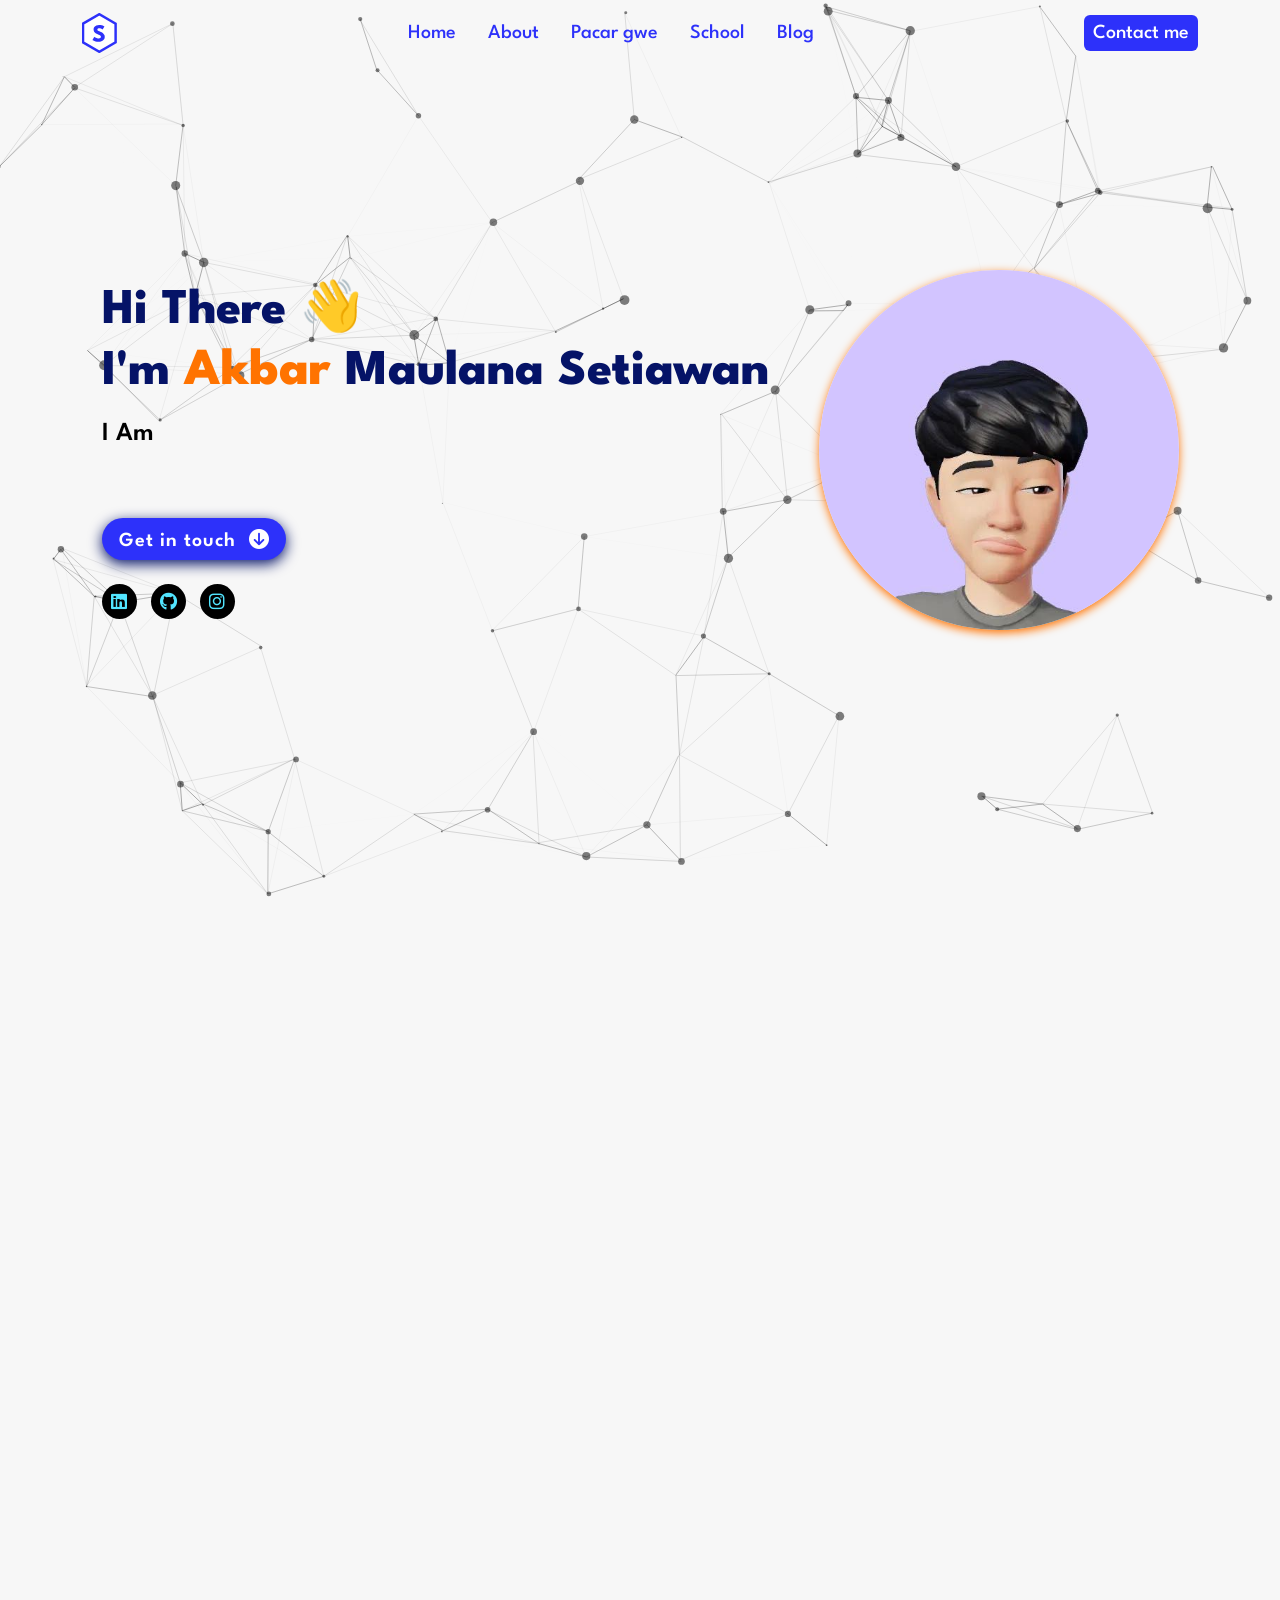
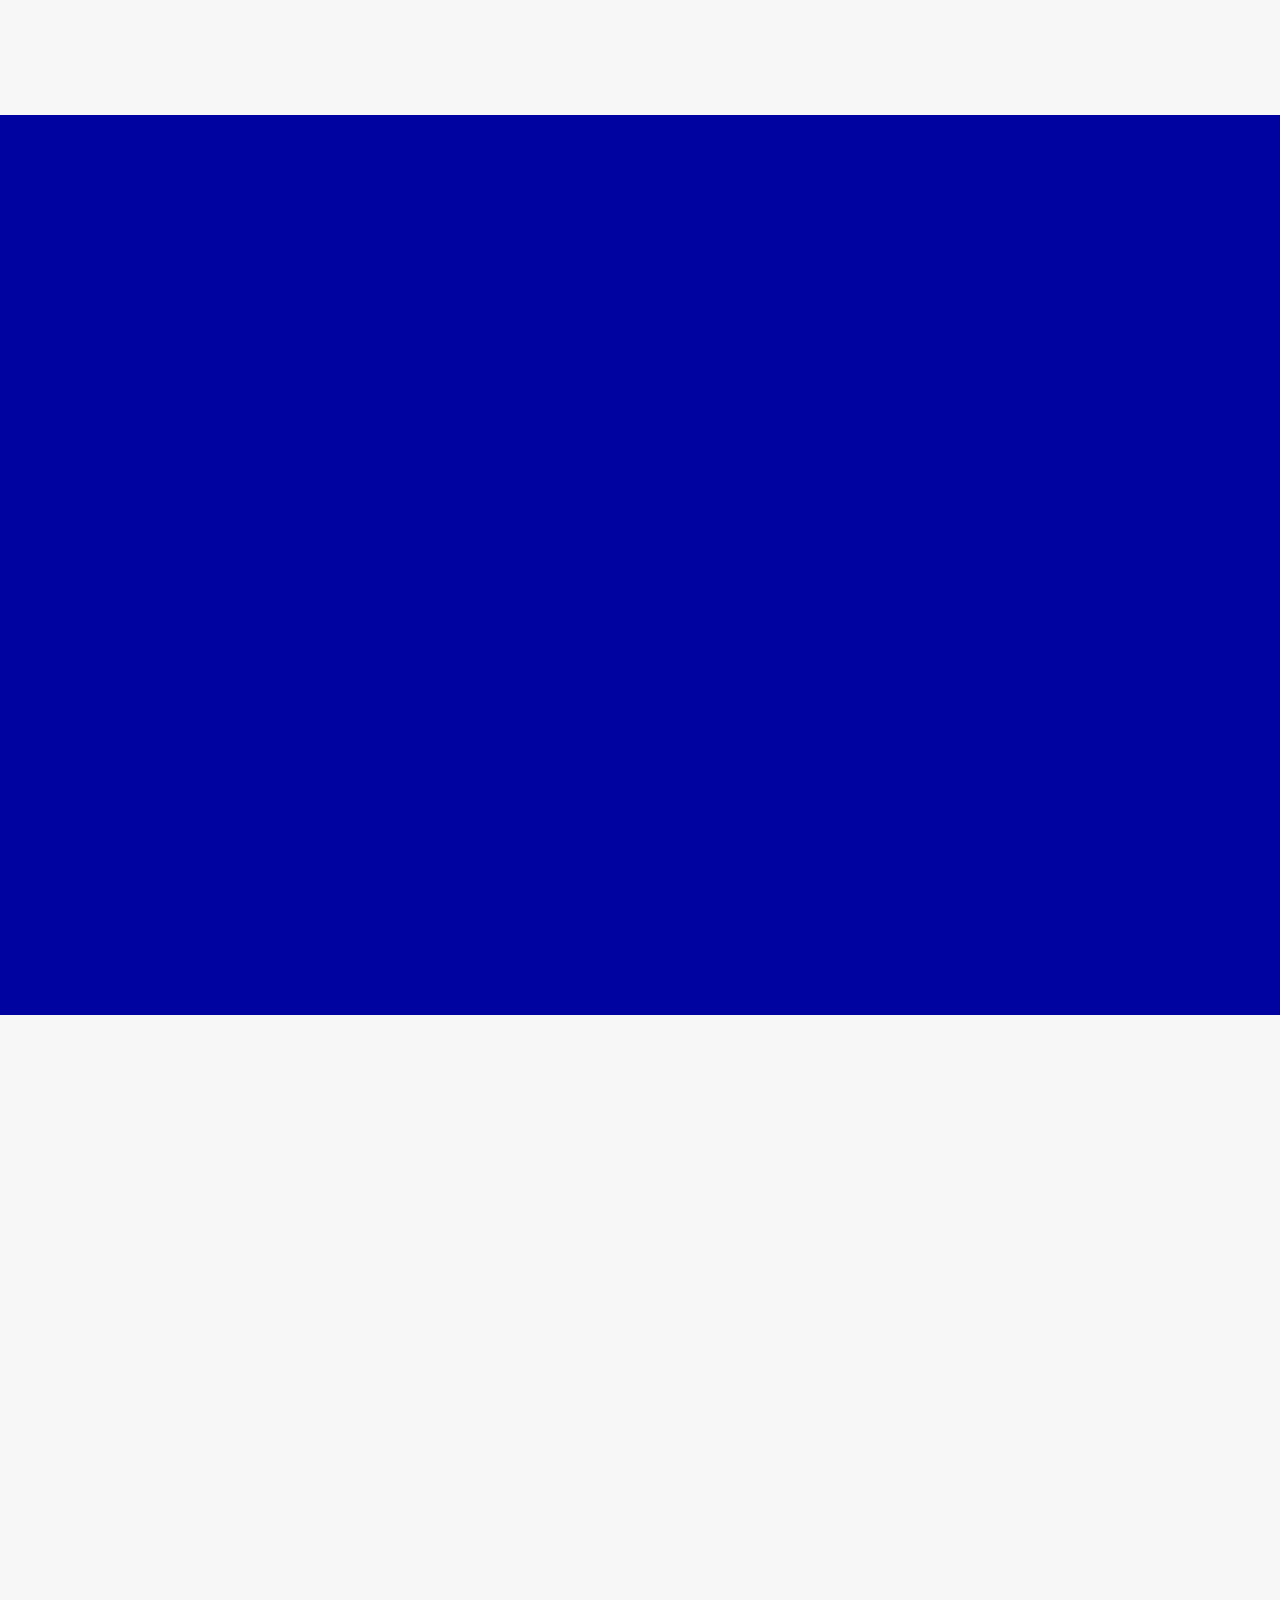
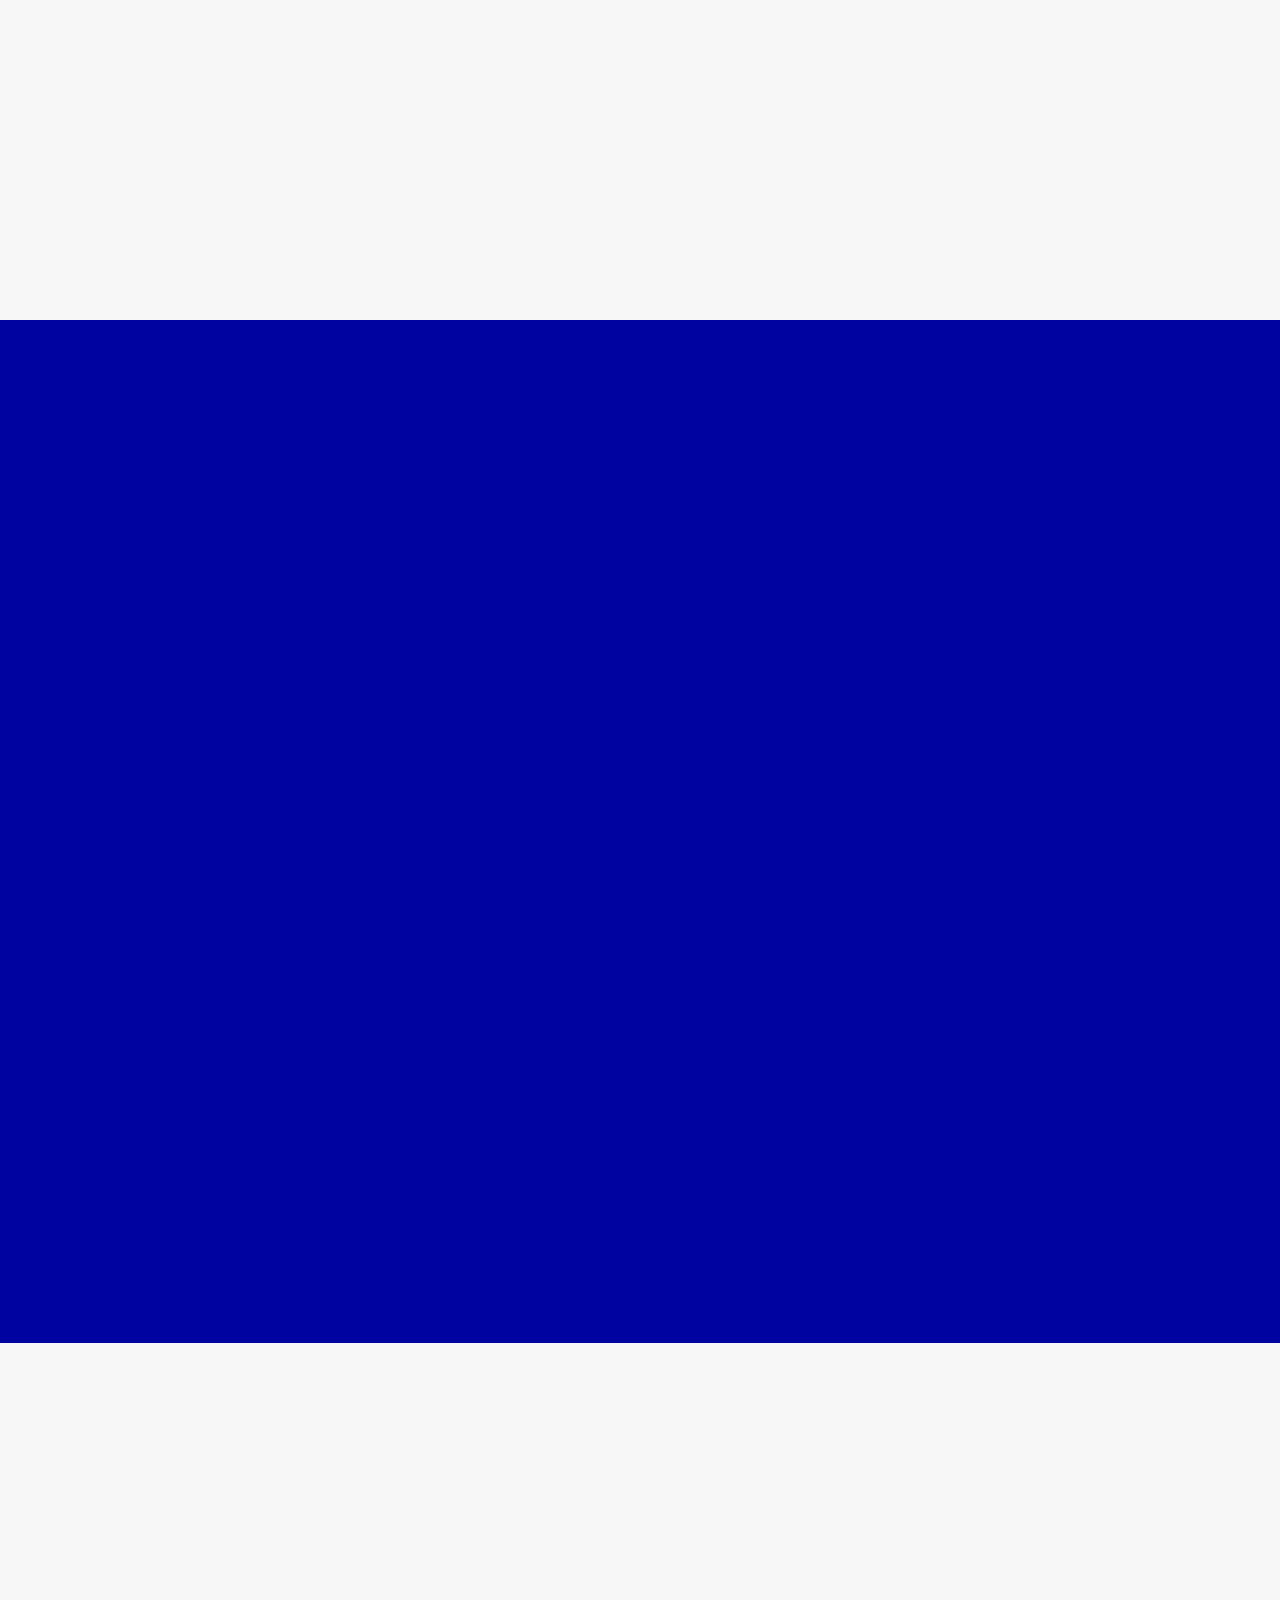
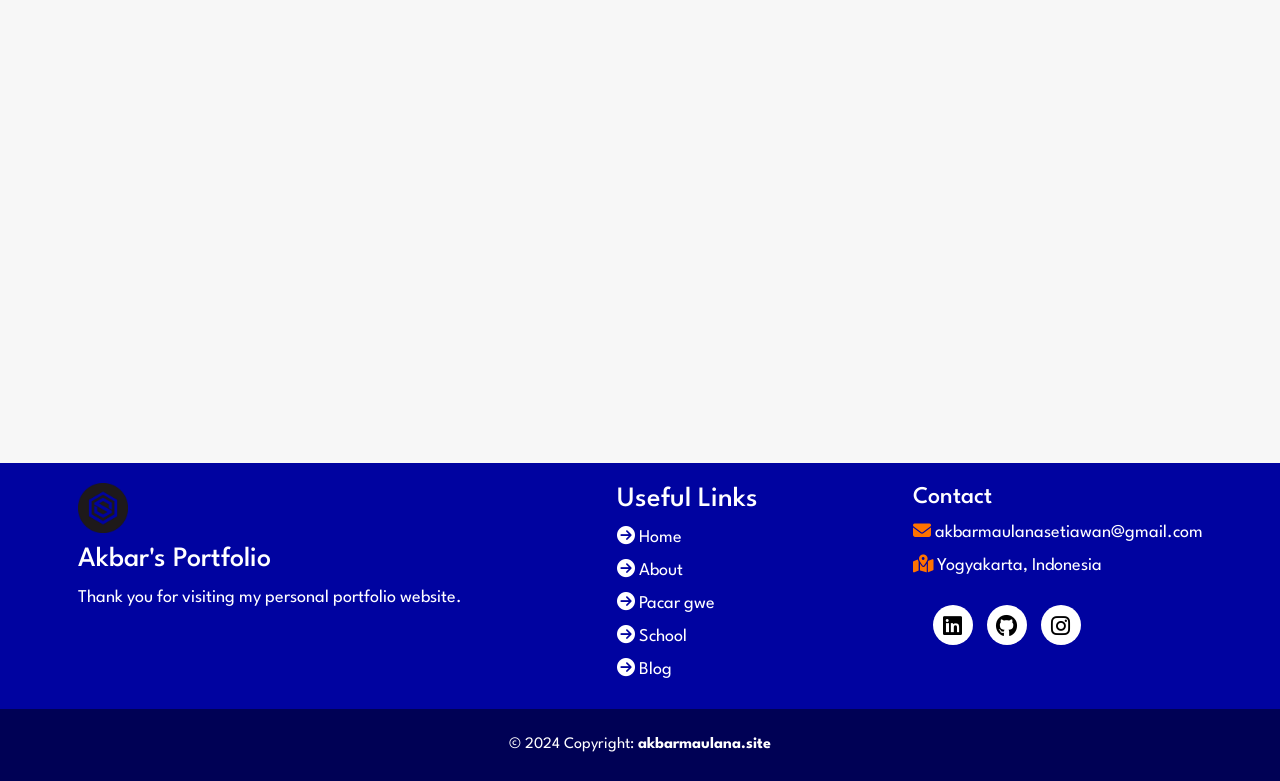
==== commit 731ae537: "Update index.html" ====
--- a/index.html
+++ b/index.html
@@ -69,10 +69,10 @@
                             <a class="nav-link" href="#about">About</a>
                         </li>
                         <li class="nav-item mx-2">
-                            <a class="nav-link" href="#certification">Certification</a>
+                            <a class="nav-link" href="#certification">Pacar gwe</a>
                         </li>
                         <li class="nav-item mx-2">
-                            <a class="nav-link" href="#project">Projects</a>
+                            <a class="nav-link" href="#project">School</a>
                         </li>
                         <li class="nav-item mx-2">
                             <a class="nav-link" target="_blank" href="https://blog.akbarmaulana.site">Blog</a >
@@ -374,10 +374,10 @@
                         About</a>
                     <a href="#certification">
                         <i class="fa fa-arrow-circle-right"></i>
-                        Certification</a>
+                        Pacar gwe</a>
                     <a href="#project">
                         <i class="fa fa-arrow-circle-right"></i>
-                        Projects</a>
+                        School</a>
                     <a href="https://blog.akbarmaulana.site">
                         <i class="fa fa-arrow-circle-right"></i>
                         Blog</a>
@@ -443,4 +443,4 @@
         <script src="app.js"></script>
         <script src="script.js"></script>
     </body>
-</html>+</html>
